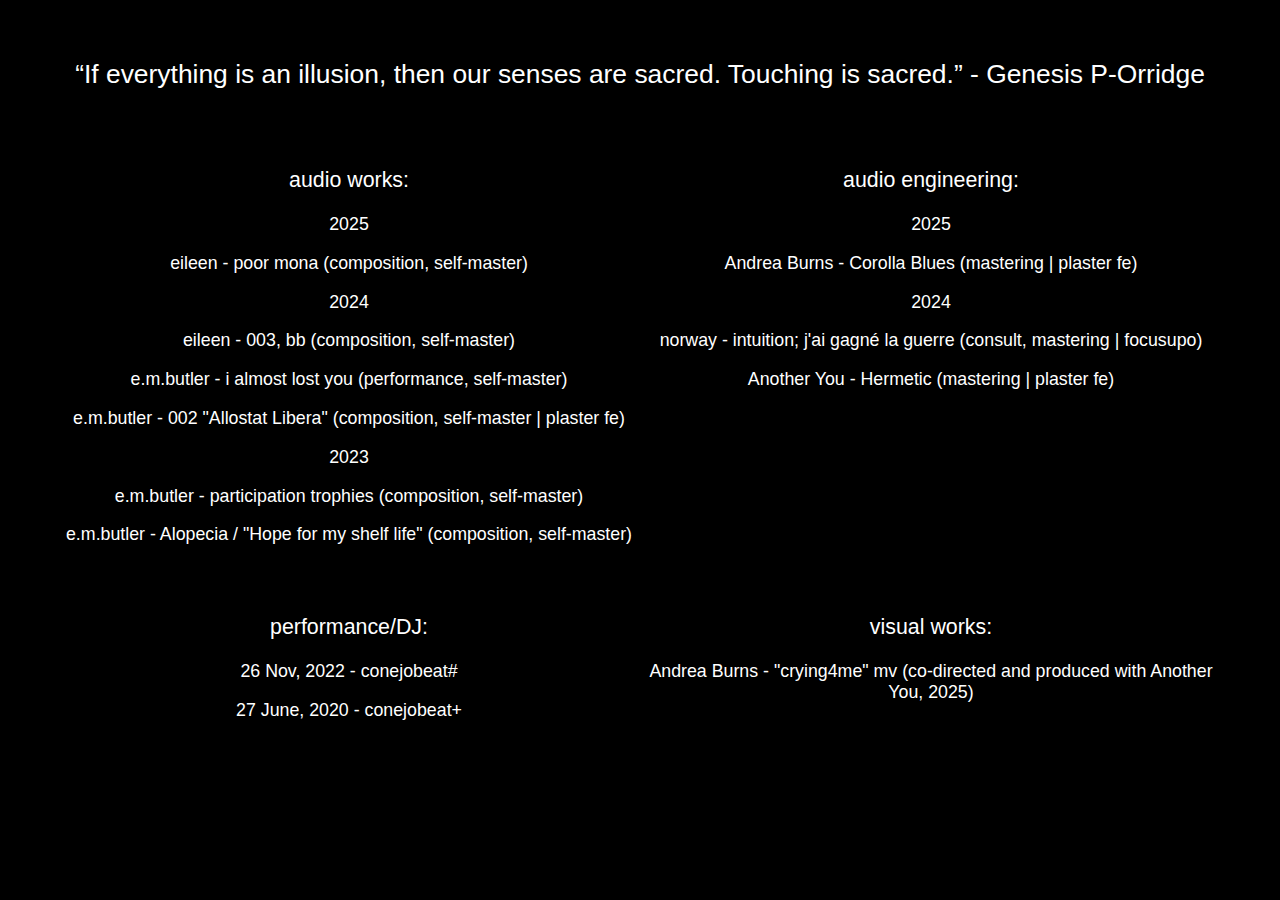
==== cv/index.html @ 832080e8 "add cv page" ====
<html>
	<head>
		<title>uplus200bb</title>
		<link rel="stylesheet" href="../main.css" title="..." type="text/css">
		<link rel="stylesheet" href="../grid.css" title="..." type="text/css">
		<link rel="preconnect" href="https://rsms.me/">
		<link rel="stylesheet" href="https://rsms.me/inter/inter.css">
	</head>
	<body style="--zoom: 100%">

		<p style="font-size: 2ch; margin-top: 4ch;">“If everything is an illusion, then our senses are sacred. Touching is sacred.” - Genesis P-Orridge</p>

		<div class="work" style="display: flex; padding-top: 3ch;">
			<div class="entry">
				<p style="font-size: 24px;">audio works:</p>
				<p>2025</p>
				<p>eileen - poor mona (composition, self-master)
				<p>2024</p>
				<p>eileen - 003, bb (composition, self-master)</p>
				<p>e.m.butler - i almost lost you (performance, self-master)</p>
				<p>e.m.butler - 002 "Allostat Libera" (composition, self-master | plaster fe)</p>
				<p>2023</p>
				<p>e.m.butler - participation trophies (composition, self-master)</p>
				<p>e.m.butler - Alopecia / "Hope for my shelf life" (composition, self-master)</p>
			</div>

			<div class="entry">
				<p style="font-size: 24px;">audio engineering:</p>
				<p>2025</p>
				<p>Andrea Burns - Corolla Blues (mastering | plaster fe)</p>
				<p>2024</p>
				<p>norway - intuition; j'ai gagné la guerre (consult, mastering | focusupo)</p>
				<p>Another You - Hermetic (mastering | plaster fe)</p>
			</div>
		</div>


		<div class="work" style="display: flex; padding-top: 3ch;">
			<div class="entry">
				<p style="font-size: 24px;">performance/DJ:</p>
				<p>26 Nov, 2022 - conejobeat#</p>
				<p>27 June, 2020 - conejobeat+</p>
			</div>

			<div class="entry">
				<p style="font-size: 24px;">visual works:</p>
				<p>Andrea Burns - "crying4me" mv (co-directed and produced with Another You, 2025)</p>
			</div>
		</div>


	</body>
</html>
---- main.css ----
/* for inter */
:root {
	font-family: Inter, sans-serif;
	font-feature-settings: 'liga' 1, 'calt' 1; /* fix for Chrome */
}
@supports (font-variation-settings: normal) {
	:root { font-family: InterVariable, sans-serif; }
}

body {
    background-color: black;
    color: white;
    text-align: center;
    padding-top: 1ch;
    font-size: 3ch;
	margin:40px auto;
	--max-width:650px;
	--line-height:1.6;
	padding:0 10px;
	--font-family: Helvetica;
	--overflow: hidden;
	margin: 4vw;
	zoom: 89%;
}

h1,h2,h3 {
	line-height:1.2;
}

div.center {
	text-align: center;
}
---- grid.css ----
.work {
	display: flex inline;
	flex-wrap: wrap;
	padding: 0 4px;
}

/* Create four equal columns that sits next to each other */
.entry {
	flex: 25%;
	--max-width: 25%;
	padding: 0 4px;
}

.entry img {
	margin-top: 8px;
	vertical-align: middle;
	width: 100%;
}

.entry p {
	font-size: 20px;
	margin-top: 1ch;
	--margin-bottom: -1ch;
}


/* Responsive layout - makes a two column-layout instead of four columns */
@media screen and (max-width: 800px) {
	.entry {
		flex: 50%;
		max-width: 50%;
	}
}
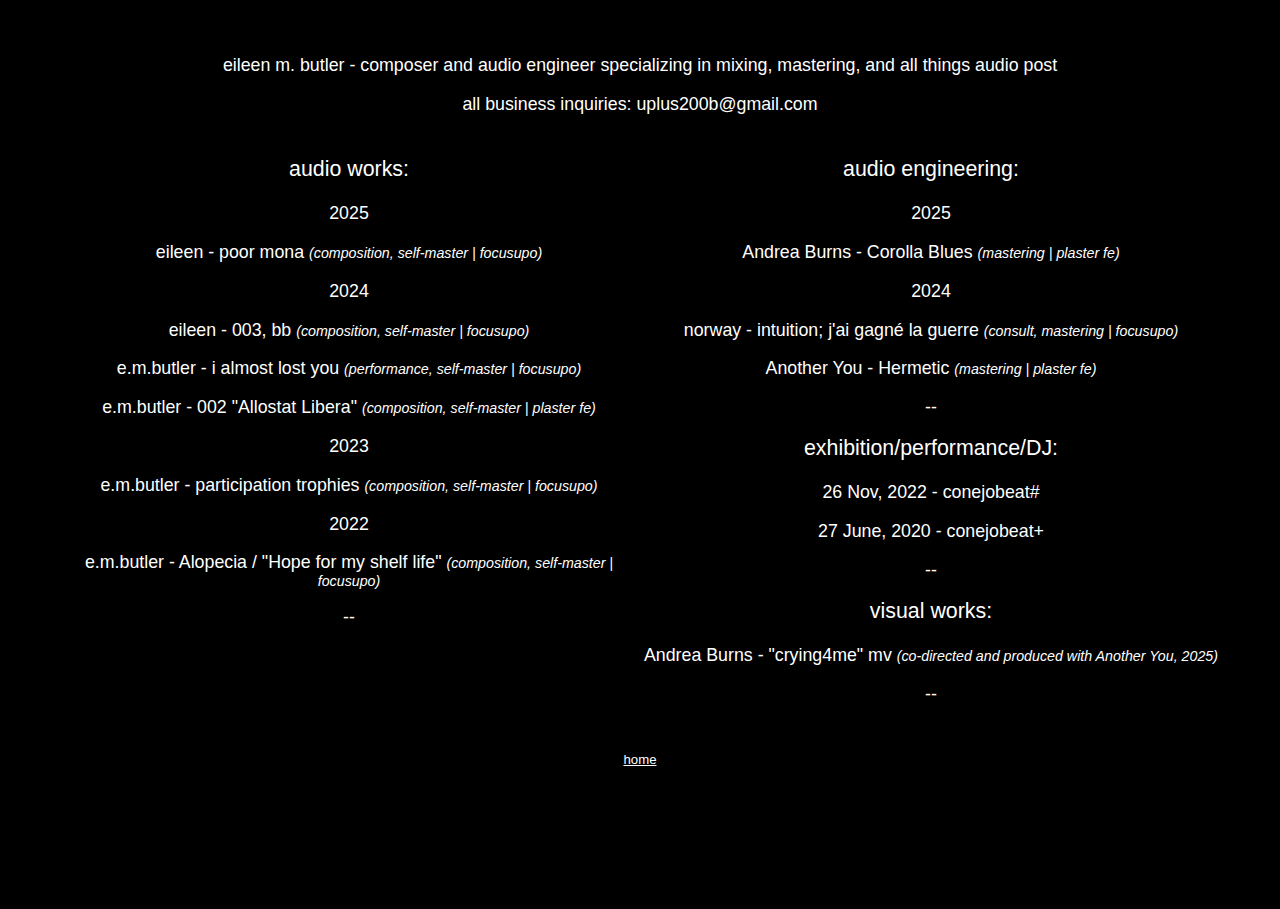
==== commit 7fa9d083: "first major design addition (logo)" ====
--- a/cv/index.html
+++ b/cv/index.html
@@ -1,6 +1,6 @@
 <html>
 	<head>
-		<title>uplus200bb</title>
+		<title>e.m.butler - vitae</title>
 		<link rel="stylesheet" href="../main.css" title="..." type="text/css">
 		<link rel="stylesheet" href="../grid.css" title="..." type="text/css">
 		<link rel="preconnect" href="https://rsms.me/">
@@ -8,46 +8,52 @@
 	</head>
 	<body style="--zoom: 100%">
 
-		<p style="font-size: 2ch; margin-top: 4ch;">“If everything is an illusion, then our senses are sacred. Touching is sacred.” - Genesis P-Orridge</p>
+
+		<p style="font-size: 20px; padding-top: 1ch; margin-bottom: -1ch">eileen m. butler - composer and audio engineer specializing in mixing, mastering, and all things audio post
+		<p style="font-size: 20px; padding-top: 1ch; margin-bottom: -1ch">all business inquiries: <a href="mailto:uplus200b@gmail.com" style="color: white; text-decoration: none;">uplus200b@gmail.com</a>
 
 		<div class="work" style="display: flex; padding-top: 3ch;">
 			<div class="entry">
-				<p style="font-size: 24px;">audio works:</p>
-				<p>2025</p>
-				<p>eileen - poor mona (composition, self-master)
-				<p>2024</p>
-				<p>eileen - 003, bb (composition, self-master)</p>
-				<p>e.m.butler - i almost lost you (performance, self-master)</p>
-				<p>e.m.butler - 002 "Allostat Libera" (composition, self-master | plaster fe)</p>
-				<p>2023</p>
-				<p>e.m.butler - participation trophies (composition, self-master)</p>
-				<p>e.m.butler - Alopecia / "Hope for my shelf life" (composition, self-master)</p>
+				<p style="font-size: 24px;">audio works:
+				<p>2025
+				<p>eileen - poor mona <i>(composition, self-master | focusupo)</i>
+				<p>2024
+				<p>eileen - 003, bb <i>(composition, self-master | focusupo)</i>
+				<p>e.m.butler - i almost lost you <i>(performance, self-master | focusupo)</i>
+				<p>e.m.butler - 002 "Allostat Libera" <i>(composition, self-master | plaster fe)</i>
+				<p>2023
+				<p>e.m.butler - participation trophies <i>(composition, self-master | focusupo)</i>
+				<p>2022
+				<p>e.m.butler - Alopecia / "Hope for my shelf life" <i>(composition, self-master | focusupo)</i>
+				<p>--
+<!--
+				<p style="font-size: 24px;">misc. collaborations:
+				<p>insert shit here
+-->
 			</div>
 
 			<div class="entry">
-				<p style="font-size: 24px;">audio engineering:</p>
-				<p>2025</p>
-				<p>Andrea Burns - Corolla Blues (mastering | plaster fe)</p>
-				<p>2024</p>
-				<p>norway - intuition; j'ai gagné la guerre (consult, mastering | focusupo)</p>
-				<p>Another You - Hermetic (mastering | plaster fe)</p>
+				<p style="font-size: 24px;">audio engineering:
+				<p>2025
+				<p>Andrea Burns - Corolla Blues <i>(mastering | plaster fe)</i>
+				<p>2024
+				<p>norway - intuition; j'ai gagné la guerre <i>(consult, mastering | focusupo)</i>
+				<p>Another You - Hermetic <i>(mastering | plaster fe)</i>
+				<p>--
+
+				<p style="font-size: 24px;">exhibition/performance/DJ:
+				<p>26 Nov, 2022 - conejobeat#
+				<p>27 June, 2020 - conejobeat+
+				<p>--
+
+				<p style="font-size: 24px;">visual works:
+				<p>Andrea Burns - "crying4me" mv <i>(co-directed and produced with Another You, 2025)</i>
+				<p>--
+
 			</div>
 		</div>
 
-
-		<div class="work" style="display: flex; padding-top: 3ch;">
-			<div class="entry">
-				<p style="font-size: 24px;">performance/DJ:</p>
-				<p>26 Nov, 2022 - conejobeat#</p>
-				<p>27 June, 2020 - conejobeat+</p>
-			</div>
-
-			<div class="entry">
-				<p style="font-size: 24px;">visual works:</p>
-				<p>Andrea Burns - "crying4me" mv (co-directed and produced with Another You, 2025)</p>
-			</div>
-		</div>
-
-
+		<p style="font-size: 1ch; margin-top: 4ch;"><a href="../" style="color: white;">home</a>
+	
 	</body>
 </html>
--- a/main.css
+++ b/main.css
@@ -21,6 +21,7 @@
 	--overflow: hidden;
 	margin: 4vw;
 	zoom: 89%;
+	text-size-adjust: none;
 }
 
 h1,h2,h3 {
@@ -31,3 +32,6 @@
 	text-align: center;
 }
 
+i {
+	font-size: 16px;
+}
